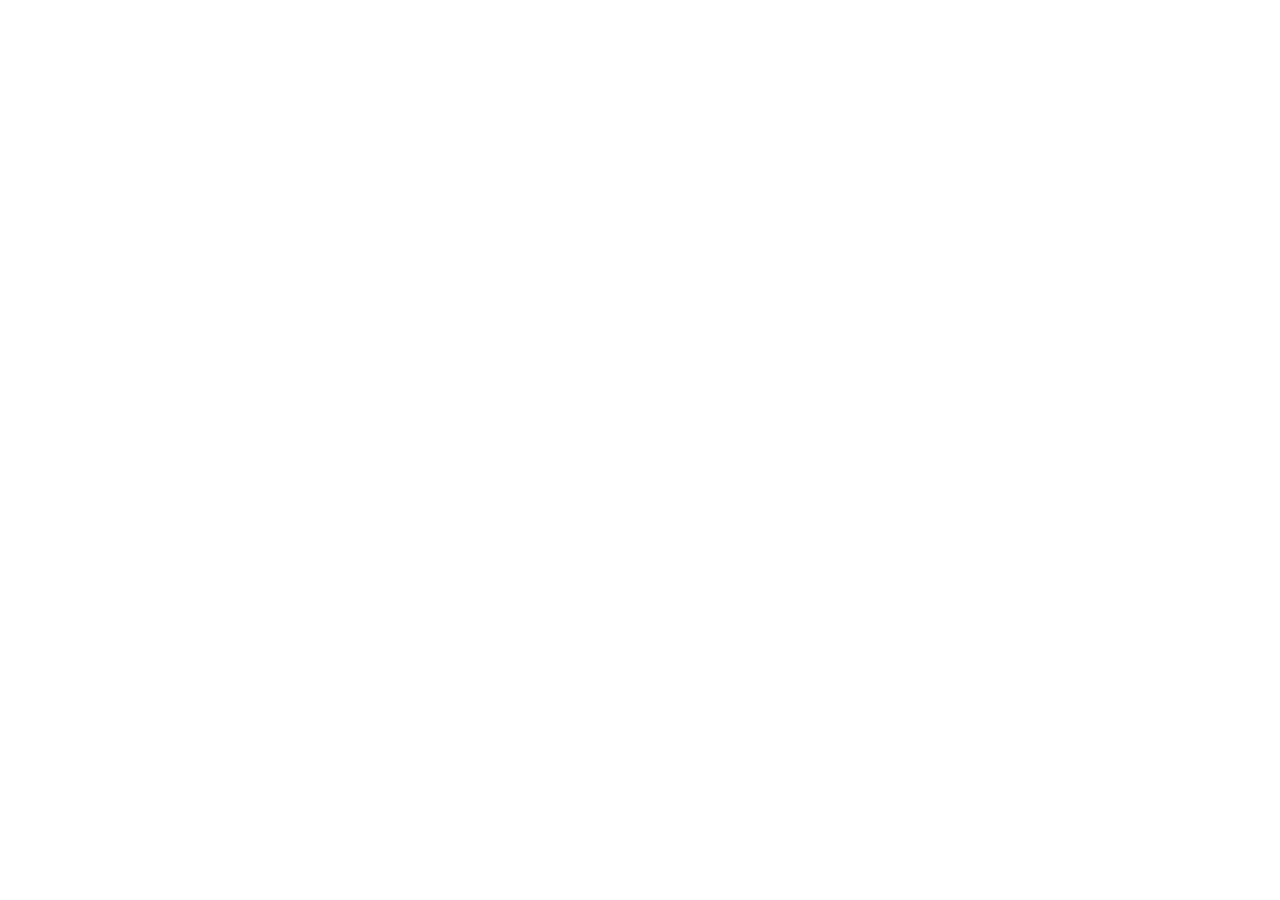
==== kanjisrs/index.html @ 58c2b94f "Add files via upload" ====
<!DOCTYPE html>
<html lang="en">
<head>
  <meta charset="UTF-8">
  <title>Kanji SRS</title>
<title>Kanji SRS</title>
<meta name="apple-mobile-web-app-title" content="Kanji">

<link rel="manifest" href="manifest.json">
<link rel="apple-touch-icon" href="icons/geo.png">
  
  <link rel="stylesheet" href="style.css">
  <link rel="icon" href="icons/geo-32.png">
  <link rel="apple-touch-icon" href="icons/geo-180.png">
  <link rel="manifest" href="manifest.json">  
</head>
<body>
<div id="app"></div>

<script src="script.js"></script>
</body>
</html>
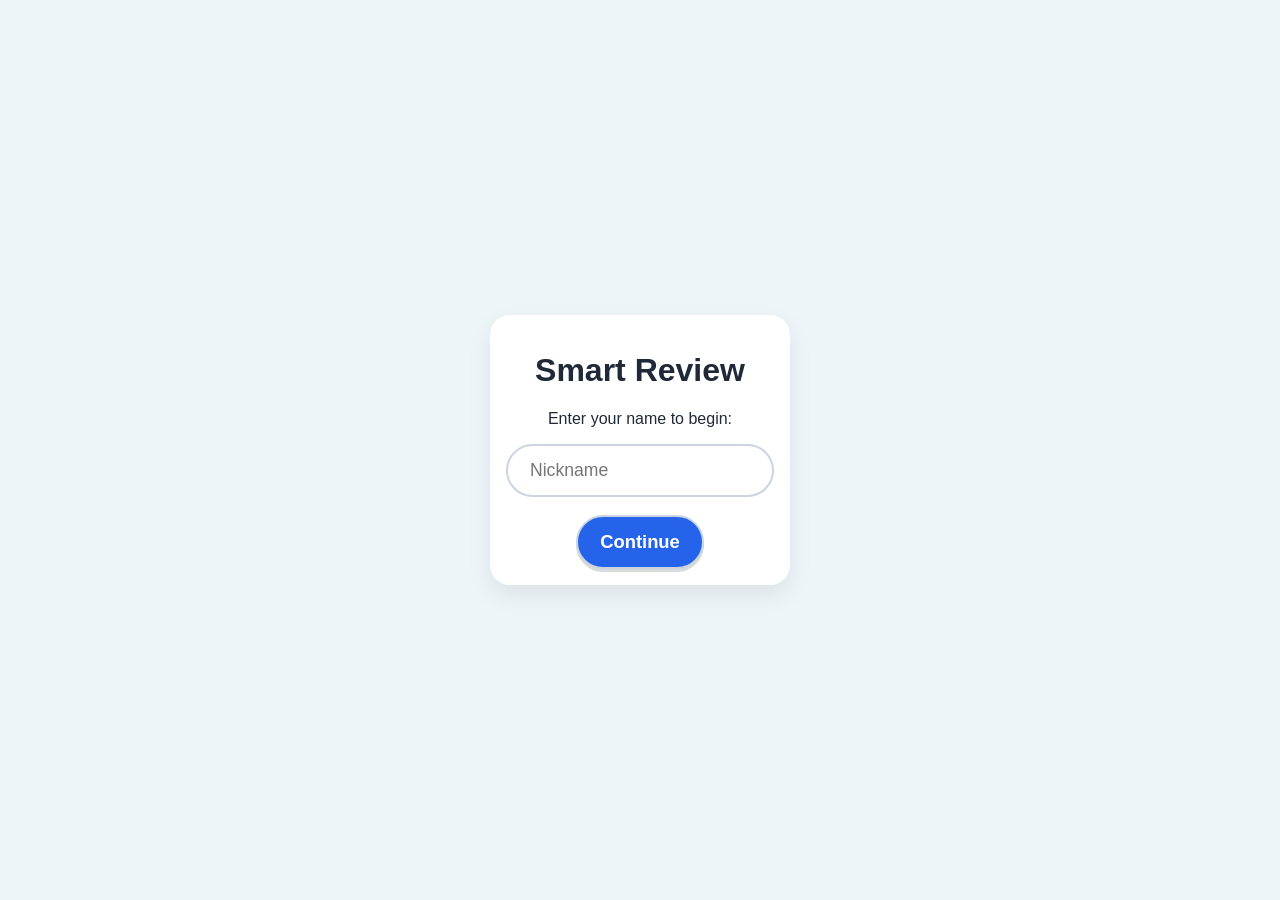
==== commit f1c725f2: "Update index.html" ====
--- a/kanjisrs/index.html
+++ b/kanjisrs/index.html
@@ -2,6 +2,7 @@
 <html lang="en">
 <head>
   <meta charset="UTF-8">
+  <meta name="viewport" content="width=device-width, initial-scale=1, viewport-fit=cover">
   <title>Kanji SRS</title>
 <title>Kanji SRS</title>
 <meta name="apple-mobile-web-app-title" content="Kanji">
@@ -19,4 +20,4 @@
 
 <script src="script.js"></script>
 </body>
-</html>+</html>
--- a/kanjisrs/style.css
+++ b/kanjisrs/style.css
@@ -0,0 +1,152 @@
+.word {
+  font-size: 40px;
+  font-weight: 700;
+  text-align: center;
+  margin: 30px 0 15px;
+}
+
+.example {
+  margin-top: 10px;
+  font-style: italic;
+  color: #555;
+}
+
+@import url('https://fonts.googleapis.com/css2?family=Inter:wght@400;700&display=swap');
+
+body {
+  font-family: 'Inter', sans-serif;
+  background: #eef5f8; /* calm light blue */
+  color: #1f2937;
+  margin: 0;
+  min-height: 100vh;
+
+  display: flex;
+  align-items: center;
+}
+
+#app {
+  max-width: 600px;
+  margin: auto;
+  padding: 20px;
+}
+
+.prompt-label {
+  font-size: 0.95em;
+  color: #6b7280;
+  margin-bottom: 10px;
+}
+
+.mastery-seg {
+  display: inline-block;
+  width: 26px;
+  height: 10px;
+  margin: 0 4px;
+  border-radius: 6px;
+  background: #cbd5e1;
+}
+
+.mastery-seg.filled {
+  background: #22c55e; /* growth green */
+}
+
+.answer-input {
+  display: block;
+  margin: 10px auto;
+  text-align: center;
+  width: 70%;
+  max-width: 320px;
+}
+
+.feedback-title {
+  font-size: 1.6em;
+  margin-bottom: 10px;
+}
+
+.feedback-word {
+  font-size: 1.2em;
+  margin-top: 10px;
+}
+
+.heading {
+  font-family: 'Inter', sans-serif;
+  font-weight: 700;
+}
+
+.center { 
+  text-align: center; 
+}
+
+button, input {
+  font-size: 1.1em;
+  padding: 14px 22px;
+  border-radius: 999px;
+  border: 2px solid #cbd5e1;
+}
+
+button {
+  background: #2563eb; /* calm blue */
+  color: white;
+  font-weight: bold;
+  font-size: 1.15em;
+  box-shadow: 0 3px 0 rgba(0,0,0,0.15);
+}
+
+button:hover {
+  background: #1d4ed8;
+}
+
+input:focus {
+  outline: none;
+  border-color: #2563eb;
+}
+
+.card {
+  background: #ffffff;
+  color: #1f2937;
+  padding: 16px;
+  border-radius: 20px;
+  max-width: 600px;
+  margin: 10px auto;
+  box-shadow: 0 10px 25px rgba(0,0,0,0.08);
+}
+
+.chapter-grid {
+  display: grid;
+  grid-template-columns: repeat(8, 1fr);
+  gap: 8px;
+  max-width: 400px;
+  margin: 20px auto;
+}
+
+.chapter-tile {
+  background: #ffffff;
+  color: #1f2937;
+  padding: 8px;
+  border-radius: 8px;
+  text-align: center;
+  cursor: pointer;
+  font-weight: bold;
+  border: 2px solid #cbd5e1;
+  font-size: 0.9em;
+}
+
+.chapter-tile.selected {
+  background: #2563eb;
+  color: white;
+  border-color: #2563eb;
+}
+
+.correct {
+  color: #16a34a; /* green */
+  font-weight: 700;
+}
+
+.partial {
+  color: #f59e0b; /* orange */
+  font-weight: 700;
+}
+
+.incorrect {
+  color: #dc2626; /* red */
+  font-weight: 700;
+}
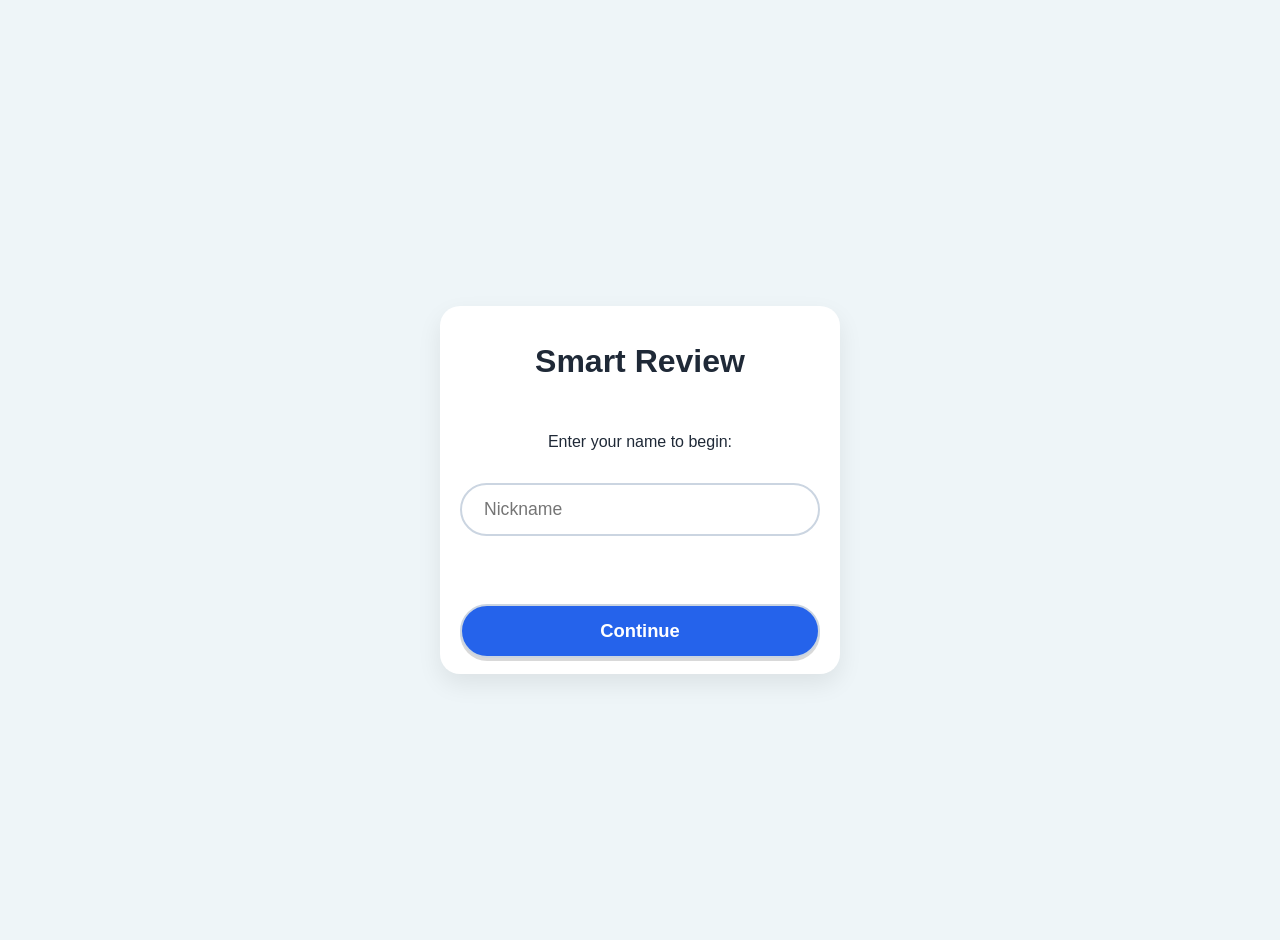
==== commit bb7cce27: "Update index.html" ====
--- a/kanjisrs/index.html
+++ b/kanjisrs/index.html
@@ -8,11 +8,11 @@
 <meta name="apple-mobile-web-app-title" content="Kanji">
 
 <link rel="manifest" href="manifest.json">
-<link rel="apple-touch-icon" href="icons/geo.png">
+<link rel="apple-touch-icon" href="icons/kanji.png">
   
   <link rel="stylesheet" href="style.css">
-  <link rel="icon" href="icons/geo-32.png">
-  <link rel="apple-touch-icon" href="icons/geo-180.png">
+  <link rel="icon" href="icons/kanji-32.png">
+  <link rel="apple-touch-icon" href="icons/kanji-180.png">
   <link rel="manifest" href="manifest.json">  
 </head>
 <body>
--- a/kanjisrs/style.css
+++ b/kanjisrs/style.css
@@ -1,10 +1,11 @@
 .word {
-  font-size: 40px;
+  font-size: 42px;
   font-weight: 700;
   text-align: center;
-  margin: 30px 0 15px;
-}
-
+  margin: 20px 0 10px;
+
+  min-height: 60px; /* 🔥 keeps space even for short kanji */
+}
 .example {
   margin-top: 10px;
   font-style: italic;
@@ -15,20 +16,26 @@
 
 body {
   font-family: 'Inter', sans-serif;
-  background: #eef5f8; /* calm light blue */
+  background: #eef5f8;
   color: #1f2937;
   margin: 0;
   min-height: 100vh;
 
   display: flex;
-  align-items: center;
+  justify-content: center;   /* 🔥 ADD THIS */
+  align-items: flex-start;
+  padding-top: 40px;    
 }
 
 #app {
-  max-width: 600px;
+  width: 100%;
+  max-width: 430px;
+
   margin: auto;
-  padding: 20px;
-}
+
+  padding: 0; /* 🔥 remove padding completely */
+}
+
 
 .prompt-label {
   font-size: 0.95em;
@@ -53,7 +60,7 @@
   display: block;
   margin: 10px auto;
   text-align: center;
-  width: 70%;
+  width: 80%;
   max-width: 320px;
 }
 
@@ -89,6 +96,7 @@
   font-weight: bold;
   font-size: 1.15em;
   box-shadow: 0 3px 0 rgba(0,0,0,0.15);
+  width: 100%;
 }
 
 button:hover {
@@ -103,31 +111,40 @@
 .card {
   background: #ffffff;
   color: #1f2937;
-  padding: 16px;
+  padding: 16px 20px;
   border-radius: 20px;
-  max-width: 600px;
-  margin: 10px auto;
+
+  width: 100%;
+  max-width: 360px; /* 🔥 slightly smaller = better symmetry */
+
+ margin: 20px auto; 
+
+  display: flex;
+  flex-direction: column;
+  gap: 16px;
+
   box-shadow: 0 10px 25px rgba(0,0,0,0.08);
+  
 }
 
 .chapter-grid {
   display: grid;
-  grid-template-columns: repeat(8, 1fr);
-  gap: 8px;
-  max-width: 400px;
-  margin: 20px auto;
+  grid-template-columns: repeat(5, 1fr); /* 🔥 was 8 */
+  gap: 10px;
+  max-width: 260px;  /* 🔥 tighter */
+  margin: 8px auto 12px;
 }
 
 .chapter-tile {
   background: #ffffff;
   color: #1f2937;
-  padding: 8px;
+  padding: 12px;
   border-radius: 8px;
   text-align: center;
   cursor: pointer;
   font-weight: bold;
   border: 2px solid #cbd5e1;
-  font-size: 0.9em;
+  font-size: 1em;
 }
 
 .chapter-tile.selected {
@@ -150,3 +167,57 @@
   color: #dc2626; /* red */
   font-weight: 700;
 }
+.bottom-area {
+  margin-top: auto;
+}
+
+.feedback-word {
+  font-size: 1.1em;
+  margin-top: 10px;
+  min-height: 80px; /* 🔥 keeps size stable */
+}
+
+html, body {
+  width: 100%;
+  overflow-x: hidden;
+}
+
+.compact-card {
+  max-width: 380px;
+  margin: 0 auto;
+
+  height: auto !important;      /* 🔥 override 75vh */
+  max-height: none;             /* 🔥 remove cap */
+
+  padding: 20px;
+}
+
+.chapter-card {
+  background: #ffffff;
+  color: #1f2937;
+
+  width: 100%;
+  max-width: 340px;
+
+  padding: 20px 16px;
+  border-radius: 20px;
+
+  box-shadow: 0 10px 25px rgba(0,0,0,0.08);
+
+  display: flex;
+  flex-direction: column;
+  align-items: center;
+
+  gap: 12px;
+  margin: 20px auto;
+}
+
+.chapter-card h2 {
+  margin: 5px 0;
+  font-size: 1.3em;
+}
+
+.chapter-card p {
+  margin: 0;
+  font-size: 0.9em;
+}
